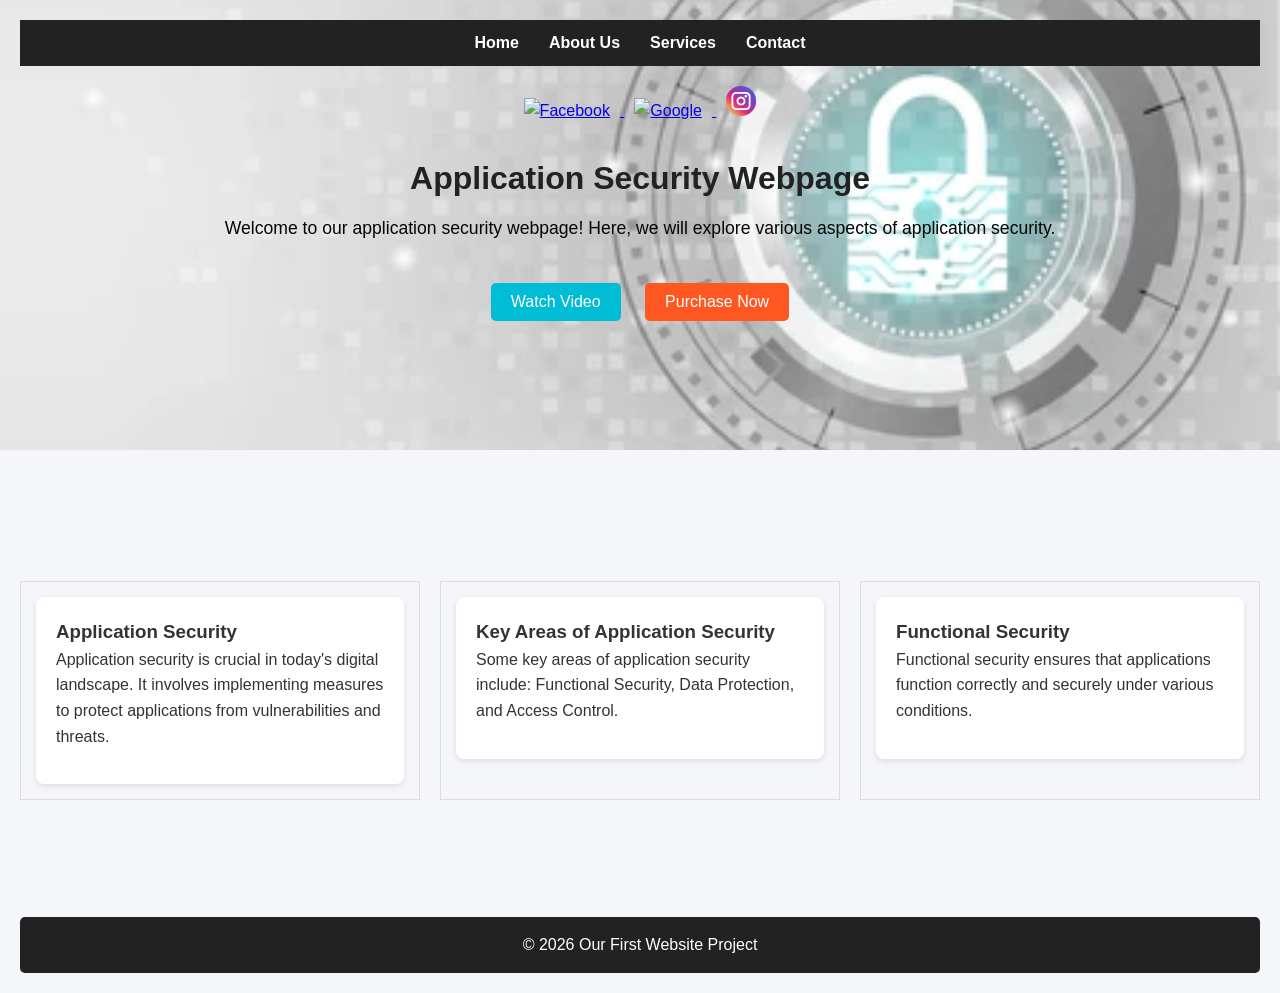
==== index.html @ 758bd038 "Initial commit" ====
<!DOCTYPE html>
<html lang="en">
<head>
  <meta charset="UTF-8">
  <meta name="viewport" content="width=device-width, initial-scale=1.0">
  <title>Our First Website Project</title>
  <link rel="stylesheet" href="style.css">
</head>
<body>
  <!-- Navigation -->
  <nav>
    <ul class="nav-menu">
      <li><a href="index.html" class="home-button">Home</a></li>
      <li><a href="about.html" class="about-button">About Us</a></li>
      <li><a href="services.html" class="services-button">Services</a></li>
      <li><a href="contact.html" class="contact-button">Contact</a></li>
    </ul>
  </nav>

  <!-- Social Links -->
  <div class="social-links">
    <a href="https://www.facebook.com" target="_blank">
      <img src="C:\Users\student3\Desktop\New_Project\facebook.png" alt="Facebook">
    </a>
    <a href="https://www.google.com" target="_blank">
      <img src="C:\Users\student3\Desktop\New_Project\OIP.webp" alt="Google">
    </a>
    <a href="https://www.instagram.com" target="_blank">
      <img src="insta.png" alt="Instagram">
    </a>
  </div>

  <!-- Main Content -->
  <header>
    <h1>Application Security Webpage</h1>
    <p>Welcome to our application security webpage! Here, we will explore various aspects of application security.</p>
  </header>

  <div class="buttons">
    <button>Watch Video</button>
    <button class="purchase">Purchase Now</button>
  </div>
  <br>
    <br>
    <br>
    <br>
    <br>
    <br>
    <br>
    <br>
    <br>

 <div class="container">
    <div class="column">
  <section class="content">
    <h3>Application Security</h3>
    <p>Application security is crucial in today's digital landscape. It involves implementing measures to protect applications from vulnerabilities and threats.</p>
  </div>
  </section>
 <div class="column">
  <section class="content">
    <h3>Key Areas of Application Security</h3>
    <p>Some key areas of application security include: Functional Security, Data Protection, and Access Control.</p>
  </div>
  </section>
 <div class="column">
  <section class="content">
    <h3>Functional Security </h3>
    <p>Functional security ensures that applications function correctly and securely under various conditions.</p>
    </div>
    </section> 
    </div>
    <br>
    <br>
    <br>
    
    
  <footer>
    <p>&copy; 2026 Our First Website Project</p>
  </footer>
</body>
</html>
---- style.css ----
body::before {
  content: "";
  position: fixed;
  top: 0;
  left: 0;
  width: 100%;
  height: 50%;
  background: url('ana2.webp') no-repeat center center;
  background-size: cover;
  z-index: -1;

}



* {
  margin: 0;
  padding: 0;
  box-sizing: border-box;
}

body {
  font-family: Arial, sans-serif;
  background-color: #f4f6f9;
  color: #333;
  line-height: 1.6;
  padding: 20px;
}

nav {
  background: #222;
  padding: 10px 0;
}
.nav-menu {
  list-style: none;
  display: flex;
  justify-content: center;
}
.nav-menu li {
  margin: 0 15px;
}
.nav-menu a {
  text-decoration: none;
  color: #fff;
  font-weight: bold;
  transition: color 0.3s;
}
.nav-menu a:hover {
  color: #00bcd4;
}

.social-links {
  margin: 20px 0;
  text-align: center;
}
.social-links img {
  width: 30px;
  height: 30px;
  margin: 0 10px;
  transition: transform 0.3s;
}
.social-links img:hover {
  transform: scale(1.2);
}

header {
  text-align: center;
  margin: 30px 0;
}
header h1 {
  color: #222;
  margin-bottom: 10px;
}
header p {
  font-size: 1.1em;
  color: #050505;
}

.buttons {
  text-align: center;
  margin: 20px 0;
}
button {
  padding: 10px 20px;
  margin: 10px;
  border: none;
  background: #00bcd4;
  color: #fff;
  font-size: 1em;
  cursor: pointer;
  border-radius: 5px;
  transition: background 0.3s;
}
button:hover {
  background: #0097a7;
}
button.purchase {
  background: #ff5722;
}
button.purchase:hover {
  background: #e64a19;
}

.container {
  display: flex;
  gap: 20px;
}

.column {
  width: 33%;
  padding: 15px;
  border: 1px solid #ddd;
}


.content {
  max-width: 400px;
  margin: 0 auto;
  padding: 20px;
  background: #fff;
  border-radius: 8px;
  box-shadow: 0 2px 6px rgba(0,0,0,0.1);
}

.content p {
  margin-bottom: 15px;
}

footer {
  text-align: center;
  margin-top: 40px;
  padding: 15px;
  background: #222;
  color: #fff;
  border-radius: 5px;
}
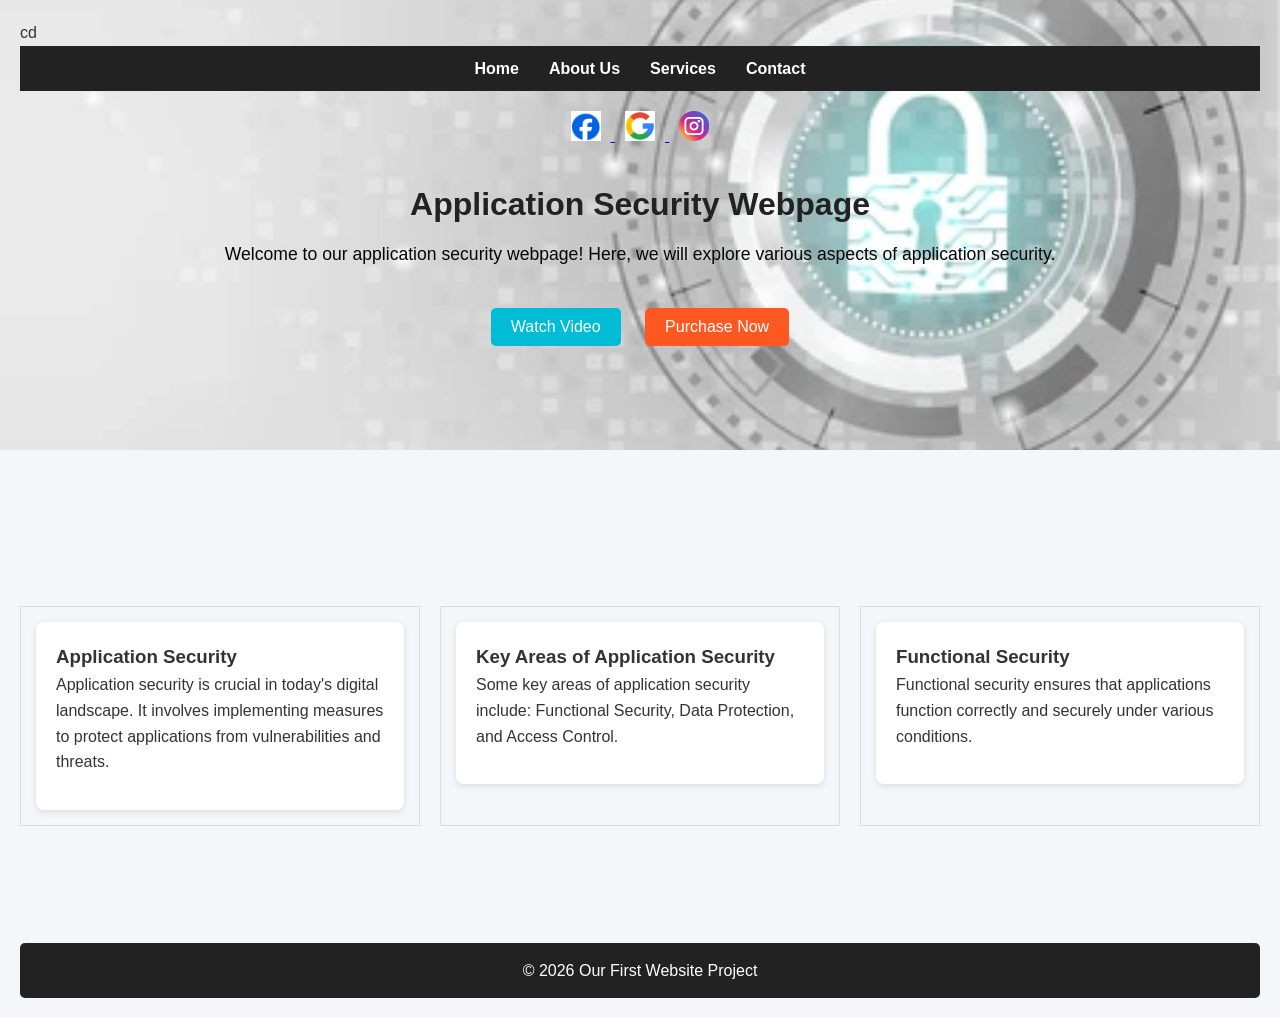
==== commit 13797733: "Adding Contacts Page" ====
--- a/index.html
+++ b/index.html
@@ -1,4 +1,4 @@
-<!DOCTYPE html>
+cd<!DOCTYPE html>
 <html lang="en">
 <head>
   <meta charset="UTF-8">
@@ -20,10 +20,10 @@
   <!-- Social Links -->
   <div class="social-links">
     <a href="https://www.facebook.com" target="_blank">
-      <img src="C:\Users\student3\Desktop\New_Project\facebook.png" alt="Facebook">
+      <img src="facebook.png" alt="Facebook">
     </a>
     <a href="https://www.google.com" target="_blank">
-      <img src="C:\Users\student3\Desktop\New_Project\OIP.webp" alt="Google">
+      <img src="OIP.webp" alt="Google">
     </a>
     <a href="https://www.instagram.com" target="_blank">
       <img src="insta.png" alt="Instagram">
--- a/style.css
+++ b/style.css
@@ -135,3 +135,19 @@
   color: #fff;
   border-radius: 5px;
 }
+About.html {
+  text-align: center;
+  margin: 30px 0;
+  background: #fff;
+  padding: 20px;
+  border-radius: 8px;
+  box-shadow: 0 2px 6px rgba(0,0,0,0.1);
+}
+footer {
+  text-align: center;
+  margin-top: 40px;
+  padding: 15px;
+  background: #222;
+  color: #fff;
+  border-radius: 5px;
+}
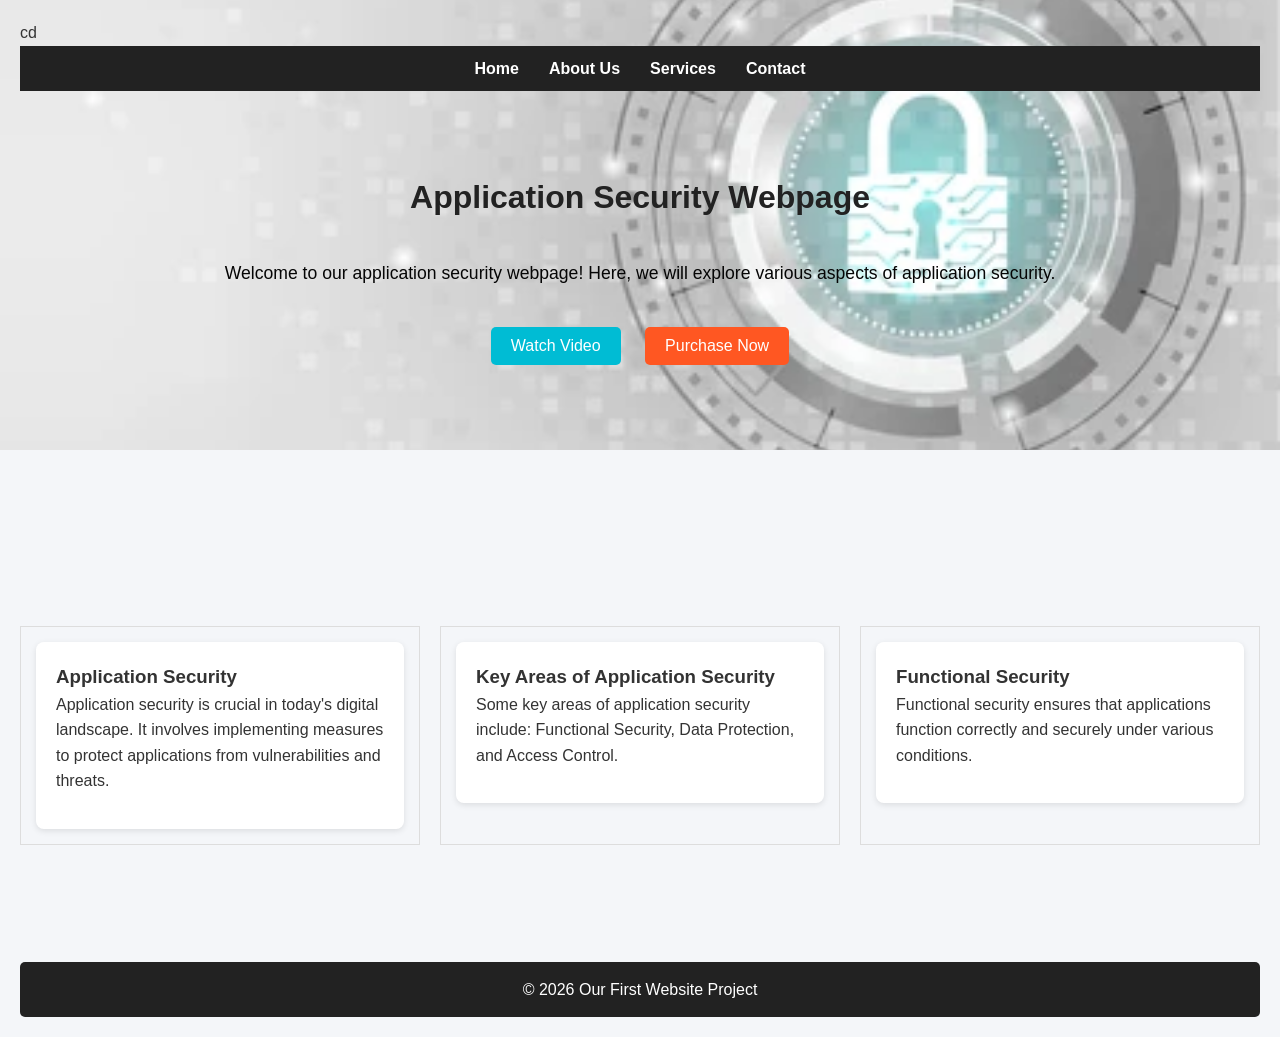
==== commit 54561430: "Icons" ====
--- a/index.html
+++ b/index.html
@@ -16,23 +16,12 @@
       <li><a href="contact.html" class="contact-button">Contact</a></li>
     </ul>
   </nav>
-
-  <!-- Social Links -->
-  <div class="social-links">
-    <a href="https://www.facebook.com" target="_blank">
-      <img src="facebook.png" alt="Facebook">
-    </a>
-    <a href="https://www.google.com" target="_blank">
-      <img src="OIP.webp" alt="Google">
-    </a>
-    <a href="https://www.instagram.com" target="_blank">
-      <img src="insta.png" alt="Instagram">
-    </a>
-  </div>
-
+  <br>
+  <br>
   <!-- Main Content -->
   <header>
     <h1>Application Security Webpage</h1>
+    <br>
     <p>Welcome to our application security webpage! Here, we will explore various aspects of application security.</p>
   </header>
 
--- a/style.css
+++ b/style.css
@@ -51,7 +51,7 @@
 }
 
 .social-links {
-  margin: 20px 0;
+  margin: 5px 0;
   text-align: center;
 }
 .social-links img {
@@ -143,11 +143,171 @@
   border-radius: 8px;
   box-shadow: 0 2px 6px rgba(0,0,0,0.1);
 }
-footer {
-  text-align: center;
-  margin-top: 40px;
+.about-page {
+  position: relative;
+}
+
+/* Background image stays + add vibrant overlay */
+.about-page::before {
+  content: "";
+  position: fixed;
+  top: 0;
+  left: 0;
+  width: 100%;
+  height: 100%;
+  
+  /* Image + vibrant gradient overlay */
+  background: 
+    linear-gradient(135deg, rgba(0, 188, 212, 0.7), rgba(255, 87, 34, 0.6), rgba(76, 175, 80, 0.5)),
+    url('ana2.webp') no-repeat center center;
+
+  background-size: cover;
+  z-index: -1;
+}
+/* =========================
+   ABOUT PAGE (MATCHED TO SERVICES STYLE)
+   ========================= */
+
+/* Background like services page */
+.about-page {
+  background: linear-gradient(135deg, #00bcd4, #ff5722, #4caf50);
+  min-height: 100vh;
+  color: #fff;
+}
+
+/* Keep background image + overlay */
+.about-page::before {
+  content: "";
+  position: fixed;
+  top: 0;
+  left: 0;
+  width: 100%;
+  height: 100%;
+  background: 
+    linear-gradient(135deg, rgba(0, 188, 212, 0.6), rgba(255, 87, 34, 0.5), rgba(76, 175, 80, 0.4)),
+    url('ana2.webp') no-repeat center center;
+  background-size: cover;
+  z-index: -1;
+}
+
+/* MAIN CONTENT CARD (same feel as services card) */
+.about-page .about-container {
+  background: rgba(255, 255, 255, 0.9);
+  color: #222;
+  max-width: 750px;
+  margin: 80px auto;
+  padding: 20px;
+  border-radius: 12px;
+  box-shadow: 0 4px 10px rgba(0,0,0,0.3);
+  transition: transform 0.3s;
+}
+
+.about-page .about-container:hover {
+  transform: translateY(-5px);
+}
+
+/* Headings (match services style colors) */
+.about-page h1 {
+  text-align: center;
+  color: #ff5722;
+  margin-bottom: 15px;
+}
+
+.about-page h2 {
+  text-align: center;
+  color: #00bcd4;
+  margin-top: 20px;
+}
+
+/* Paragraphs */
+.about-page p {
+  margin-bottom: 15px;
+  line-height: 1.7;
+  color: #333;
+}
+
+/* TOP NAV BUTTON AREA (MATCH SERVICES NAV STYLE) */
+.about-page .about-footer {
+  text-align: center;
   padding: 15px;
-  background: #222;
-  color: #fff;
+  background: rgba(0, 0, 0, 0.6);
+  border-radius: 8px;
+  margin-bottom: 20px;
+}
+
+/* BUTTONS (same as services page) */
+.about-page .about-footer button {
+  padding: 10px 20px;
+  margin: 5px;
+  border: none;
+  background: #fff;
+  color: #222;
+  font-weight: bold;
   border-radius: 5px;
-}+  cursor: pointer;
+  transition: transform 0.3s, background 0.3s;
+}
+
+/* HOVER (same behavior as services) */
+.about-page .about-footer button:hover {
+  background: #00bcd4;
+  color: #fff;
+  transform: scale(1.1);
+}
+
+/* Services page */
+.services-page {
+  background: linear-gradient(135deg, #00bcd4, #ff5722, #4caf50);
+  min-height: 100vh;
+  color: #fff;
+}
+
+/* Navigation bar at top */
+.services-page .services-nav {
+  text-align: center;
+  padding: 15px;
+  background: rgba(0,0,0,0.6);
+  border-radius: 8px;
+  margin-bottom: 20px;
+}
+
+.services-page .services-nav button {
+  padding: 10px 20px;
+  margin: 5px;
+  border: none;
+  background: #fff;
+  color: #222;
+  font-weight: bold;
+  border-radius: 5px;
+  cursor: pointer;
+  transition: transform 0.3s, background 0.3s;
+}
+
+.services-page .services-nav button:hover {
+  background: #00bcd4;
+  color: #fff;
+  transform: scale(1.1);
+}
+
+/* Service blocks styled as cards */
+.services-page .service-block {
+  background: rgba(255,255,255,0.9);
+  color: #222;
+  padding: 20px;
+  margin: 20px auto;
+  max-width: 700px;
+  border-radius: 12px;
+  box-shadow: 0 4px 10px rgba(0,0,0,0.3);
+  transition: transform 0.3s;
+}
+
+.services-page .service-block:hover {
+  transform: translateY(-5px);
+}
+
+.services-page .service-block h3 {
+  color: #ff5722;
+  margin-bottom: 10px;
+}
+
+
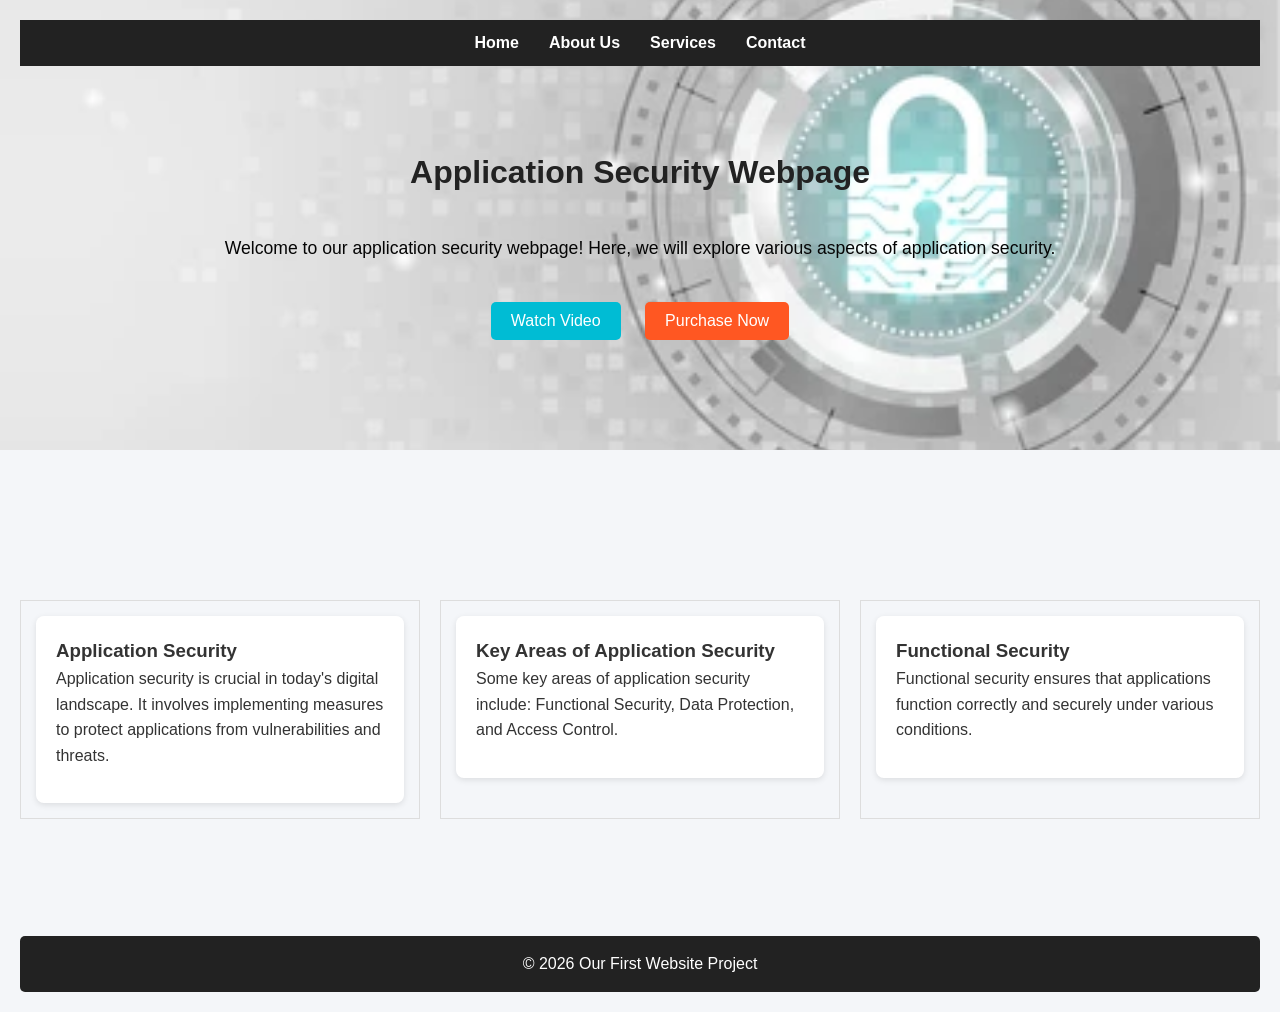
==== commit f0b6209e: "Removed Cd at the home page" ====
--- a/index.html
+++ b/index.html
@@ -1,4 +1,4 @@
-cd<!DOCTYPE html>
+<!DOCTYPE html>
 <html lang="en">
 <head>
   <meta charset="UTF-8">
@@ -26,9 +26,12 @@
   </header>
 
   <div class="buttons">
-    <button>Watch Video</button>
-    <button class="purchase">Purchase Now</button>
-  </div>
+  <button onclick="window.location.href='https://youtu.be/Dp019cWu1cg?si=q4U5FLCsLx37yDsu'" class="watch-video">
+    Watch Video
+  </button>
+  <button class="purchase">Purchase Now</button>
+</div>
+
   <br>
     <br>
     <br>
--- a/style.css
+++ b/style.css
@@ -61,6 +61,15 @@
   transition: transform 0.3s;
 }
 .social-links img:hover {
+  transform: scale(1.2);
+}
+.outlook-icon {
+  width: 40px;
+  height: 40px;
+  transition: transform 0.3s ease;
+}
+
+.outlook-icon:hover {
   transform: scale(1.2);
 }
 
@@ -310,4 +319,136 @@
   margin-bottom: 10px;
 }
 
-
+/* Contact page*/
+body {
+  margin: 0;
+  font-family: Arial, sans-serif;
+}
+
+.form-page {
+  min-height: 100vh;
+  color: #fff;
+  position: relative;
+  padding: 20px;
+  display: flex;
+  flex-direction: column;
+}
+
+/* Top half background image */
+.form-page::before {
+  content: "";
+  position: absolute;
+  top: 0;
+  left: 0;
+  width: 100%;
+  height: 50%; /* only top half */
+  background: url('ana2.webp') no-repeat center center;
+  background-size: cover;
+  z-index: -1;
+}
+
+/* Bottom half gradient */
+.form-page::after {
+  content: "";
+  position: absolute;
+  bottom: 0;
+  left: 0;
+  width: 100%;
+  height: 50%; /* bottom half */
+  background: linear-gradient(135deg, #00bcd4, #ff5722, #4caf50);
+  z-index: -1;
+}
+
+/* Navigation bar */
+.form-nav {
+  text-align: center;
+  padding: 15px;
+  background: rgba(0,0,0,0.6);
+  border-radius: 8px;
+  margin-bottom: 20px;
+}
+
+.form-nav a {
+  padding: 10px 20px;
+  margin: 5px;
+  display: inline-block;
+  text-decoration: none;
+  background: #fff;
+  color: #222;
+  font-weight: bold;
+  border-radius: 5px;
+  transition: transform 0.3s, background 0.3s;
+}
+
+.form-nav a:hover {
+  background: #00bcd4;
+  color: #fff;
+  transform: scale(1.1);
+}
+
+/* Form card */
+.form-container {
+  background: rgba(255,255,255,0.9);
+  color: #222;
+  max-width: 600px;
+  margin: 40px auto;
+  padding: 25px;
+  border-radius: 12px;
+  box-shadow: 0 4px 10px rgba(0,0,0,0.3);
+  transition: transform 0.3s;
+}
+
+.form-container:hover {
+  transform: translateY(-5px);
+}
+
+.form-container h1 {
+  text-align: center;
+  color: #ff5722;
+  margin-bottom: 10px;
+}
+
+.form-container p {
+  text-align: center;
+  color: #333;
+  margin-bottom: 20px;
+}
+
+/* Inputs */
+form label {
+  font-weight: bold;
+  margin-top: 10px;
+  display: block;
+}
+
+form input, form textarea {
+  width: 100%;
+  padding: 12px;
+  margin: 8px 0 15px;
+  border: 1px solid #ccc;
+  border-radius: 6px;
+  font-size: 14px;
+  transition: border-color 0.3s;
+}
+
+form input:focus, form textarea:focus {
+  border-color: #00bcd4;
+  outline: none;
+}
+
+/* Button */
+form button {
+  width: 100%;
+  padding: 12px;
+  background: #00bcd4;
+  color: #fff;
+  border: none;
+  border-radius: 6px;
+  font-size: 16px;
+  cursor: pointer;
+  transition: background 0.3s;
+}
+
+form button:hover {
+  background: #0097a7;
+}
